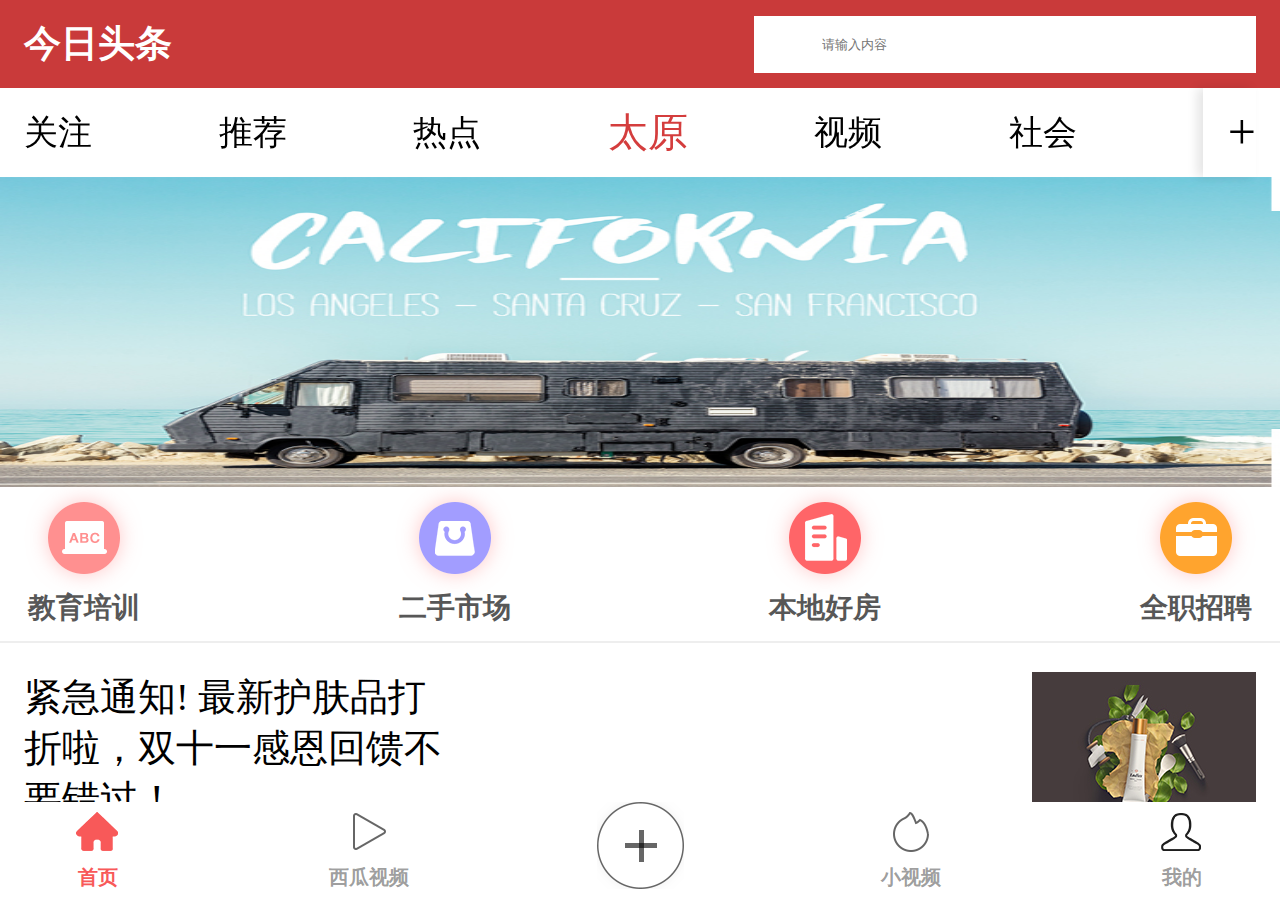
==== index.html @ 34597bb5 "1" ====
<!DOCTYPE html>
<html lang="en">
<head>
	<meta charset="UTF-8">
	<meta name="viewport" content="width=device-width, initial-scale=1.0,maximum-scale=1.0,minimum-scale=1.0, user-scalable=0">    
	<title>今日头条</title>
	<script src="js/rem.js"></script>
	<link rel="stylesheet" href="css/base.css">
	<link rel="stylesheet" href="css/index.css">

</head>
<body>
	<!-- 头部开始 -->
	<header>
		<section class="head-top">
			<h1>今日头条</h1>
			<div class="head-search">
				<input type="text" placeholder="请输入内容">
			</div>
		</section>

		<nav>
			<a href="">关注</a>
			<a href="">推荐</a>
			<a href="">热点</a>
			<a href="" class="nav-active">太原</a>
			<a href="">视频</a>
			<a href="">社会</a>
			<a href="" class="nav-more">+</a>
		</nav>

	</header>
	<!-- 头部结束 -->



	<!-- 内容开始 -->
	<div class="content">
		<section class="banner">
			<div class="banner-img">
				<div class="banner-item">
					<img src="img/banner.jpg" alt="">
				</div>
			</div>
		</section>

		<ul class="category">
			<li>
				<div class="category-box"><img src="img/c1.png" alt=""></div>
				<h5 class="category-wenzi">教育培训</h5>
			</li>
			<li>
				<div class="category-box"><img src="img/c2.png" alt=""></div>
				<h5 class="category-wenzi">二手市场</h5>
			</li>
			<li>
				<div class="category-box"><img src="img/c3.png" alt=""></div>
				<h5 class="category-wenzi">本地好房</h5>
			</li>
			<li>
				<div class="category-box"><img src="img/c4.png" alt=""></div>
				<h5 class="category-wenzi">全职招聘</h5>
			</li>

		</ul>
		
		<section class="notice">
			<div class="notice-top">
				<p>紧急通知! 最新护肤品打折啦，双十一感恩回馈不要错过！</p>

				<div class="notice-img">
					<img src="img/tongzhiimg.jpg" alt="">
				</div>
			</div>
			<div class="notice-bottom">
				<span class="name">我是刷单的</span>
				<a href="" class="pinglun">
					<span>360</span>条评论
				</a>
				<p class="time">
					<span>10小时</span>
				</p>

				<span class="end">X</span>
			</div>
		</section>

		<section class="notice1">
			<div class="notice1-top">
				<p>油性皮肤怎么祛痘最新祛痘单品让你秒变美少女！</p>
			</div>
			<div class="notice1-medium">
				<div class="medium-img"><img src="img/img1.png" alt=""></div>
				<div class="medium-img"><img src="img/img2.png" alt=""></div>
				<div class="medium-img"><img src="img/img3.png" alt=""></div>

			</div>
			<div class="notice1-bottom">
				<span class="name">我是刷单的</span>
				<a href="" class="pinglun">
					<span>360</span>条评论
				</a>
				<p class="time">
					<span>10小时</span>
				</p>

				<span class="end">X</span>
			</div>
		</section>

		<section class="notice1">
			<div class="notice1-top">
				<p>油性皮肤怎么祛痘最新祛痘单品让你秒变美少女！</p>
			</div>
			<div class="notice1-medium">
				<div class="medium-img"><img src="img/img4.png" alt=""></div>
				<div class="medium-img"><img src="img/img5.png" alt=""></div>
				<div class="medium-img"><img src="img/img6.png" alt=""></div>

			</div>
			<div class="notice1-bottom">
				<span class="name">我是刷单的</span>
				<a href="" class="pinglun">
					<span>360</span>条评论
				</a>
				<p class="time">
					<span>10小时</span>
				</p>

				<span class="end">X</span>
			</div>
		</section>

		
		<section class="notice1">
			<div class="notice1-top">
				<p>油性皮肤怎么祛痘最新祛痘单品让你秒变美少女！</p>
			</div>
			<div class="notice1-medium">
				<div class="medium-img"><img src="img/img7.png" alt=""></div>
				<div class="medium-img"><img src="img/img8.png" alt=""></div>
				<div class="medium-img"><img src="img/img9.png" alt=""></div>

			</div>
			<div class="notice1-bottom">
				<span class="name">我是刷单的</span>
				<a href="" class="pinglun">
					<span>360</span>条评论
				</a>
				<p class="time">
					<span>10小时</span>
				</p>

				<span class="end">X</span>
			</div>
		</section>

		
		
		

	</div>
	<!-- 内容结束 -->

		<!-- 脚部开始 -->

	<footer>
		<ul class="foot-box">
			<li>
				<div class="foot-gezi"><img src="img/foot1.png" alt=""></div>
				<h5 class="foot-wenzi1">首页</h5>
			</li>
			<li>
				<div class="foot-gezi"><img src="img/foot2.png" alt=""></div>
				<h5 class="foot-wenzi">西瓜视频</h5>
			</li>
			<li>
				<img class="more" src="img/foot5.png" alt="">
			</li>

			<li>
				<div class="foot-gezi"><img src="img/foot3.png" alt=""></div>
				<h5 class="foot-wenzi">小视频</h5>
			</li>
			<li>
				<div class="foot-gezi"><img src="img/foot4.png" alt=""></div>
				<h5 class="foot-wenzi">我的</h5>
			</li>

		</ul>
	</footer>

	<!-- 脚部结束 -->
</body>
</html>
---- css/base.css ----
*{
	margin: 0;
/* 	(body=8px) */	
	padding: 0;/* 列表;button */
	border: 0;
	text-decoration: none;/* a */
	outline: none;/* button */
	list-style: none;/* 列表 */
	text-decoration: none;
	font-style: normal;
	font-weight: normal;
	-webkit-user-select: none;
	user-select: none;
	box-sizing: border-box;
	-webkit-tap-highlight-color: rgba(0, 0, 0, 0);
	tap-highlight-color: rgba(0, 0, 0, 0);
}
img{
	width: 100%;
	height: 100%;
	display: block;
}
body{

-moz-user-select: none; /*火狐*/

-webkit-user-select: none; /*webkit浏览器*/

-ms-user-select: none; /*IE10*/

-khtml-user-select: none; /*早期浏览器*/

user-select: none;

}
---- css/index.css ----
body{
	font-size: 16px;
	font-family: "微软雅黑","苹方","sans-serif"
}
header{
	width: 100%;
	height: 1.77rem;
	/* background: yellow; */
	position: fixed;
	top: 0;
	left: 0;
	z-index: 999;
}
.head-top{
	width: 100%;
	height: .88rem;
	background: #c93a3a;
	padding: 0 .24rem;	
}
.head-top h1{
	font-size: 0.37rem;
	line-height: .88rem;
	color: #fff;
	font-weight: bolder;
	float: left;
}
.head-search{
	width: 5.02rem;
	height: .57rem;
	background: #fff;
	float: right;
	margin-top: .155rem;
}
.head-search input{
	width: 100%;
	height: 100%;
	padding-left: .68rem;
}
nav{
	width: 100%;
	height: .89rem;
	background: #fff;
	padding: 0 .24rem;
	/* 设置弹性布局 */
	display: flex;
	/* 设置内容换行 */
	flex-wrap: wrap;
	/* 设置水平方向对齐方式 */
	justify-content: space-between ;
	/* 设置单行垂直对齐方式 */
	align-items: center;
}
nav a{
	color: #000;
	font-size: .34rem;
}

.nav-active{
	color: #d43d3d;
	font-size: .40rem;
}
.nav-more{
	display: block;
	width: .53rem;
	height: 100%;
	text-align: right;
	box-shadow: -6px 0 10px rgba(0, 0, 0, .1);
	line-height: .89rem;
	font-size: .50rem;
}
.content{
	position: absolute;
	left: 0;
	right: 0;
	top: 1.77rem;
	bottom: .98rem;
	overflow-y: scroll;
	/* background: skyblue; */
}
.banner{
	width: 100%;
	height: 3.1rem;
	/* background: yellow; */
}
.banner-img,.banner-item{
	width: 100%;
	height: 100%;

}
.category{
	width: 100%;
	height: 1.54rem;
	background: #fff;
	padding: 0 .24rem;
	/* 设置弹性布局 */
	display: flex;
	/* 设置内容换行 */
	flex-wrap: wrap;
	/* 设置水平方向对齐方式 */
	justify-content: space-between ;
	/* 设置单行垂直对齐方式 */
	align-items: center;
}
.category li{
	width: 1.2rem;
	height: 1.25rem;
	/* background: red; */
	/* 设置弹性布局 */
	display: flex;
	/* 设置内容换行 */
	flex-wrap: wrap;
	/* 设置水平方向对齐方式 */
	justify-content: center ;
	/* 设置单行垂直对齐方式 */
	align-content: space-between;

}

.category-box{
	width: .72rem;
	height: .72rem;
	background: #fff;
	border-radius: 50%;
	
}
.category li :nth-child(1).category-box{
	box-shadow: 0 0 .2rem rgba(255, 144, 144, .5);
}
.category li :nth-child(2).category-box{
	box-shadow: 0 0 .2rem rgba(162, 157, 255, .5);
}
.category li :nth-child(3).category-box{
	box-shadow: 0 0 .2rem rgba(255, 100, 100, .5);
}
.category li :nth-child(4).category-box{
	box-shadow: 0 0 .2rem rgba(255, 164, 46, .5);
}

.category-wenzi{
	font-size: .28rem;
	color: #575757;
	font-weight: 700;
}
.notice{
	width: 100%;
	height: 2.48rem;
	/* background: goldenrod; */
	border-top: .02rem solid #eee;
	padding: .29rem .24rem 0;

}
.notice-top{
	width: 100%;
	height: 1.46rem;
	/* background: red; */
}
.notice-top p{
	height: 100%;
	width: 4.36rem;
	font-size: .38rem;
	float: left;
}
.notice-img{
	width: 2.24rem;
	height: 100%;
	float: right;
	background: black;
}
.notice-bottom{
	width: 100%;
	overflow: hidden;
	/* background: pink; */
	margin-top: .1rem;
}
.name,.pinglun,.time{
	float: left;
	margin-right: .15rem;
	font-size: .24rem;
	color: #a3a3a3;
}
.end{
	float: right;
}
.notice1{
	width: 100%;
	height: 3.56rem;
	/* background: yellow; */
	border-top: .02rem solid #eee;
	padding: .29rem .24rem 0;
}
.notice1-top p{
	height: 100%;
	width: 100%;
	font-size: .38rem;
}
.notice1-medium{
	width: 100%;
	height: 1.47rem;
	/* background: skyblue; */
	float: left;
	display: flex;
	/* 设置水平方向对齐方式 */
	justify-content: space-between ;
	/* 设置单行垂直对齐方式 */
	align-content: center;
	margin-bottom: .1rem;
}
.medium-img{
	width: 2.24rem;
	height: 1.47rem;
	/* background: black; */
	box-shadow: 0px 0 20px rgba(0, 0, 0, .1);

}
.notice1-bottom{
	width: 100%;
	overflow: hidden;
	/* background: pink; */
}

footer{
	width: 100%;
	height: .98rem;
	background: #fff;
	padding: 0 .5rem;
	position: fixed;
    bottom: 0;
    left: 0;
	z-index: 999;
}
.foot-box{
	width: 100%;
	height: .98rem;
	/* background: red; */
	/* 设置弹性布局 */
	display: flex;
	/* 设置内容换行 */
	flex-wrap: wrap;
	/* 设置水平方向对齐方式 */
	justify-content: space-between ;
	/* 设置单行垂直对齐方式 */
	align-items: center;
}
.foot-box li{
	width: .96rem;
	height: .8rem;
	float: left;
	display: flex;
    flex-wrap: wrap;
    justify-content: center;
    align-content: space-between;
}
.foot-gezi{
	width: .96rem;
    height: .45rem;
    /* background: black; */
	padding: 0 .23rem;
}
.foot-gezi img{
	width: .5rem;
    height: .42rem;
}
.foot-wenzi1{
	font-size: .2rem;
    color: #f85959;
    font-weight: 600;
}
.foot-wenzi{
	font-size: .2rem;
    color: rgba(0, 0, 0, .4);
    font-weight: 600;
}


.more{
	width: .87rem;
	height: .87rem;

}
.foot-box li:nth-child(3){
	
	height: .98rem;
	float: left;
	display: flex;
    flex-wrap: wrap;
    justify-content: center;
    align-content: space-between;
}
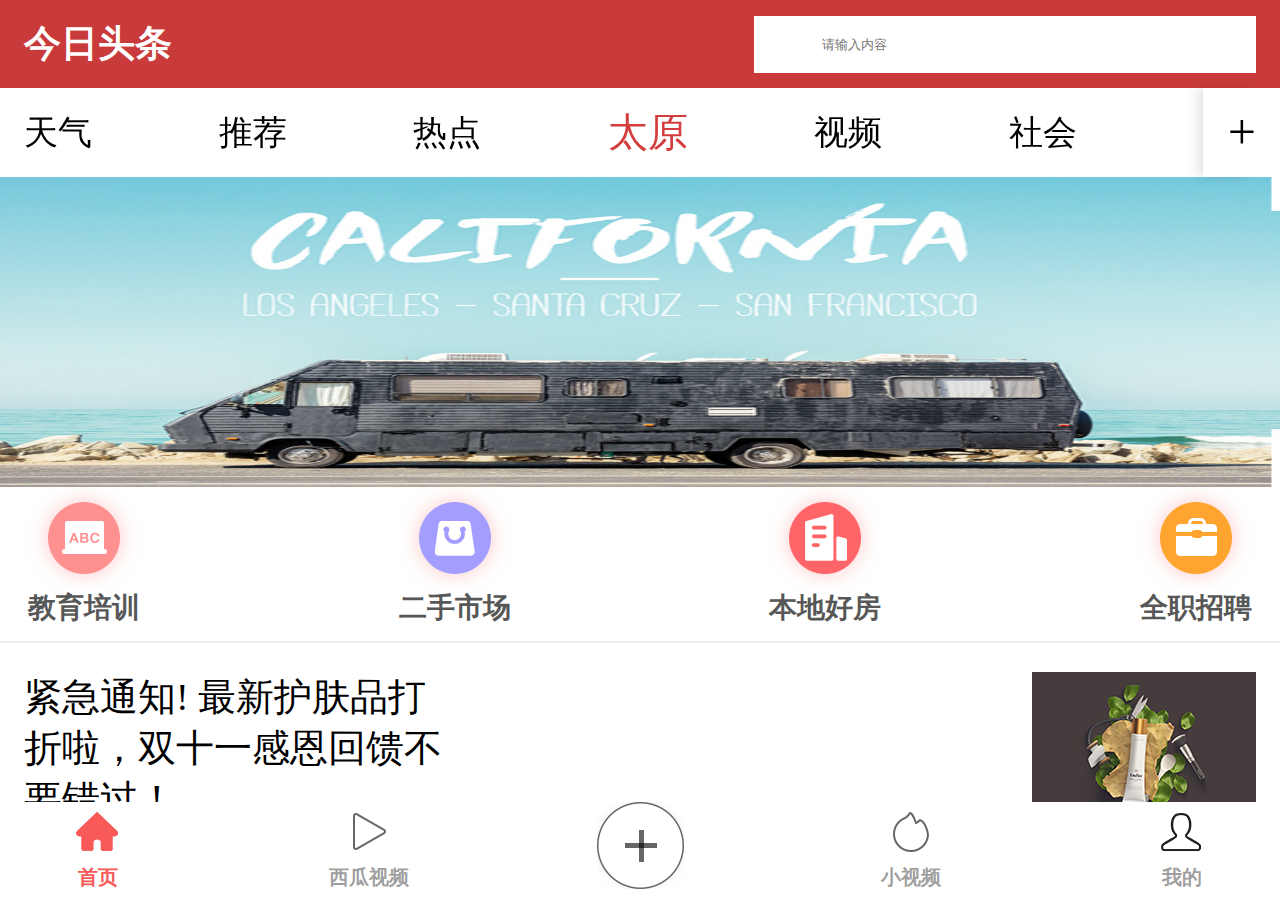
==== commit 54e65292: "1" ====
--- a/index.html
+++ b/index.html
@@ -7,6 +7,7 @@
 	<script src="js/rem.js"></script>
 	<link rel="stylesheet" href="css/base.css">
 	<link rel="stylesheet" href="css/index.css">
+	<link rel="stylesheet" href="css/swiper.min.css">
 
 </head>
 <body>
@@ -20,10 +21,10 @@
 		</section>
 
 		<nav>
-			<a href="">关注</a>
-			<a href="">推荐</a>
+			<a href="weather.html">天气</a>
+			<a href="tuijian.html">推荐</a>
 			<a href="">热点</a>
-			<a href="" class="nav-active">太原</a>
+			<a href="index.html" class="nav-active">太原</a>
 			<a href="">视频</a>
 			<a href="">社会</a>
 			<a href="" class="nav-more">+</a>
@@ -36,11 +37,15 @@
 
 	<!-- 内容开始 -->
 	<div class="content">
-		<section class="banner">
-			<div class="banner-img">
-				<div class="banner-item">
+		<section class="banner swiper-container">
+			<div class="banner-img swiper-wrapper">
+				<div class="banner-item swiper-slide">
 					<img src="img/banner.jpg" alt="">
 				</div>
+				<div class="banner-item swiper-slide">
+					<img src="img/banner.jpg" alt="">
+				</div>
+
 			</div>
 		</section>
 
@@ -130,8 +135,7 @@
 				<span class="end">X</span>
 			</div>
 		</section>
-
-		
+	
 		<section class="notice1">
 			<div class="notice1-top">
 				<p>油性皮肤怎么祛痘最新祛痘单品让你秒变美少女！</p>
@@ -154,11 +158,6 @@
 				<span class="end">X</span>
 			</div>
 		</section>
-
-		
-		
-		
-
 	</div>
 	<!-- 内容结束 -->
 
@@ -192,4 +191,18 @@
 
 	<!-- 脚部结束 -->
 </body>
-</html>+</html>
+<script src="js/jquery.js"></script>
+<script src="js/swiper.min.js"></script>
+
+<script>        
+  var mySwiper = new Swiper ('.swiper-container', {
+ 	
+ 	autoplay:true,
+    
+    // 如果需要分页器
+    
+    pagination: '.swiper-pagination',
+  
+  })        
+  </script>